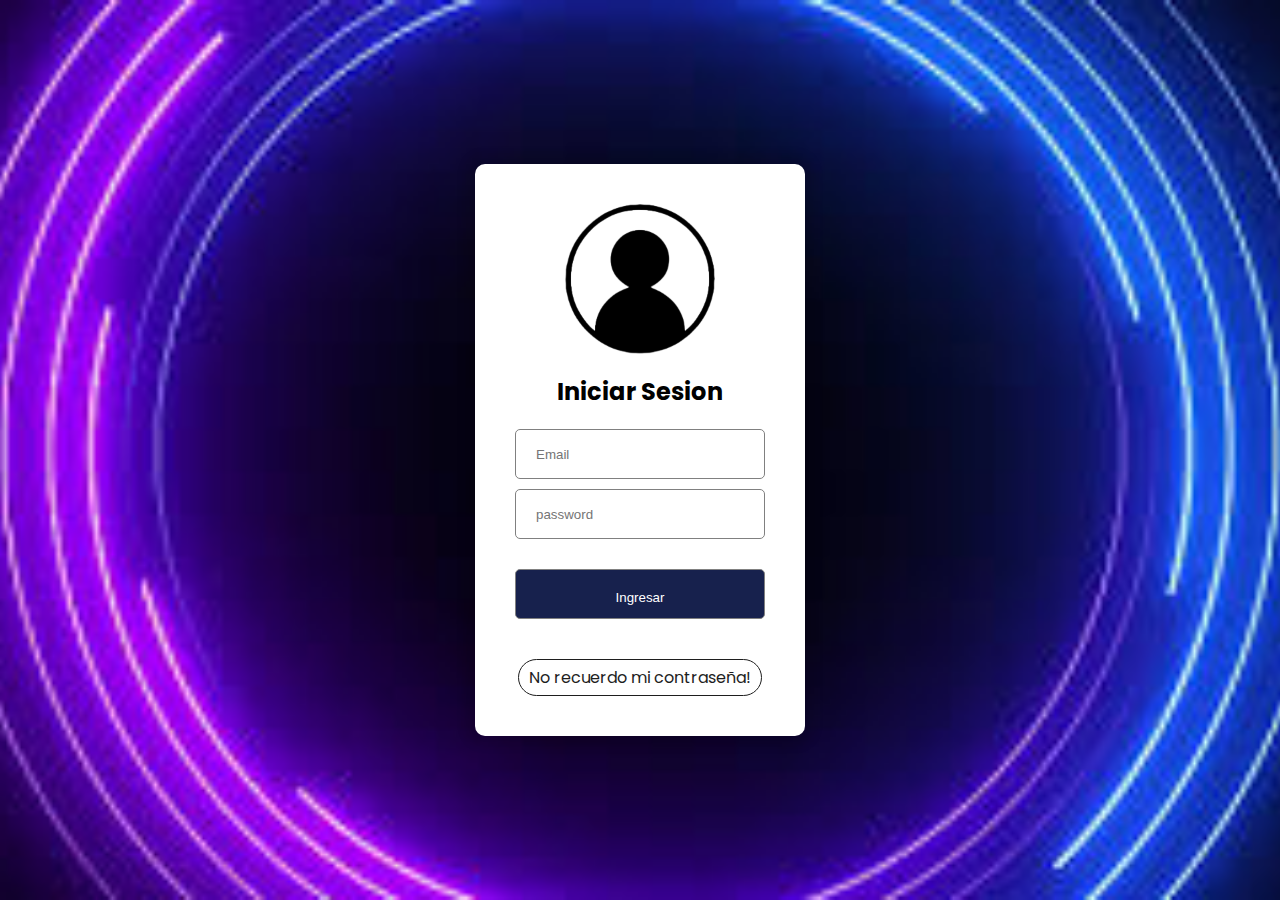
==== login/index.html @ f517fa46 "Iniciando Media Queries" ====
<!DOCTYPE html>
<html lang="en">
<head>
    <meta charset="UTF-8" />
    <meta http-equiv="X-UA-Compatible" content="IE=edge" />
    <meta name="viewport" content="width=device-width, initial-scale=1.0" />
    <title>Login</title>
    <link rel="stylesheet" href="style.css" />
</head>
<body>
    <div class="container">
        <div class="login">
        <img src="/img/login-img.png" alt="user imagen" />
        <h2>Iniciar Sesion</h2>
        <form>
            <input type="email" name="email" id="email" placeholder="Email" />
            <input type="password" placeholder="password" name="password" id="password"/>
            <input type="submit" value="Ingresar" class="btn" />
        </form>
        <a href="#">No recuerdo mi contraseña!</a>
        </div>
    </div>
</body>
</html>
---- login/style.css ----
@import url("https://fonts.googleapis.com/css2?family=Poppins:wght@300;400;600;700;900&display=swap");

* {
margin: 0;
padding: 0;
box-sizing: border-box;
}

body {
font-family: "Poppins", sans-serif;
}

.container {
/* background: black; */
display: flex;
justify-content: center;
align-items: center;
height: 100vh;
background: url(/img/login-background.jpg) no-repeat center/cover;
}

.login {
display: flex;
flex-direction: column;
justify-content: center;
align-items: center;
background: white;
padding: 40px;
border-radius: 10px;
gap: 20px;
box-shadow: 0 0 10px 10px rgba(0, 0, 0, 0.1);
}

.login img {
width: 150px;
}

form {
display: flex;
flex-direction: column;
gap: 10px;
}

input {
height: 50px;
border-radius: 5px;
border: 1px solid gray;
padding: 20px;
width: 250px;
}

input:focus {
outline: none;
}

.btn {
background: #17214d;
color: white;
margin: 20px 0;
cursor: pointer;
}

.login a {
text-decoration: none;
color: #1e1e1e;
border: 1px solid #1e1e1e;
padding: 5px 10px;
border-radius: 50px;
}

.login a:hover {
background: #1e1e1e;
color: white;
transform: scale(1.2);

transition: all 0.3s;
-webkit-transition: all 0.3s;
-moz-transition: all 0.3s;
-ms-transition: all 0.3s;
-o-transition: all 0.3s;
}
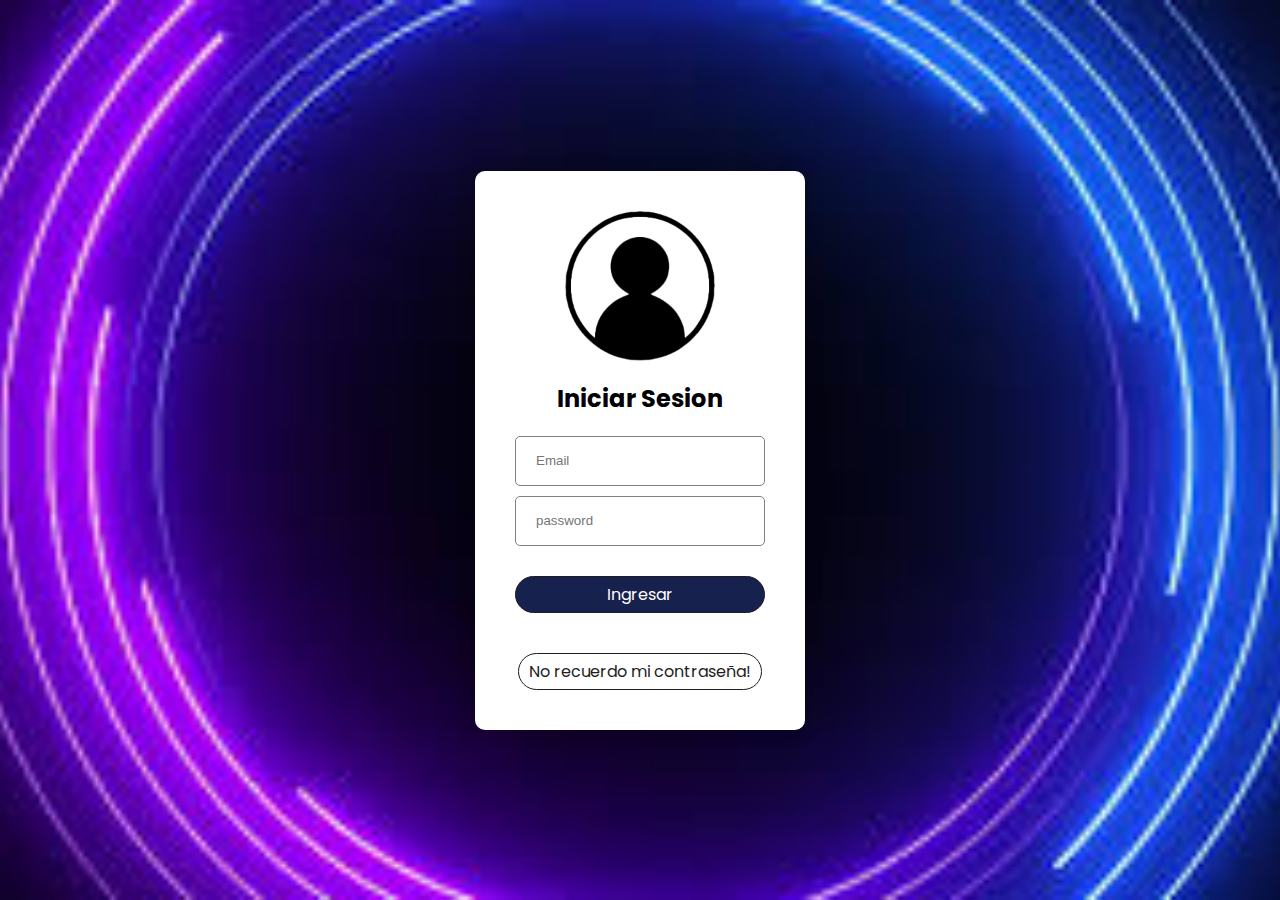
==== commit fbd341c3: "Linkee el navbar" ====
--- a/login/index.html
+++ b/login/index.html
@@ -15,9 +15,9 @@
         <form>
             <input type="email" name="email" id="email" placeholder="Email" />
             <input type="password" placeholder="password" name="password" id="password"/>
-            <input type="submit" value="Ingresar" class="btn" />
+            <a href="http://127.0.0.1:5503/index.html" class="btn" id="btn-text">Ingresar</a>
         </form>
-        <a href="#">No recuerdo mi contraseña!</a>
+        <a href="#" class="remember">No recuerdo mi contraseña!</a>
         </div>
     </div>
 </body>
--- a/login/style.css
+++ b/login/style.css
@@ -60,6 +60,11 @@
 cursor: pointer;
 }
 
+#btn-text {
+    color: white;
+    text-align: center;
+}
+
 .login a {
 text-decoration: none;
 color: #1e1e1e;
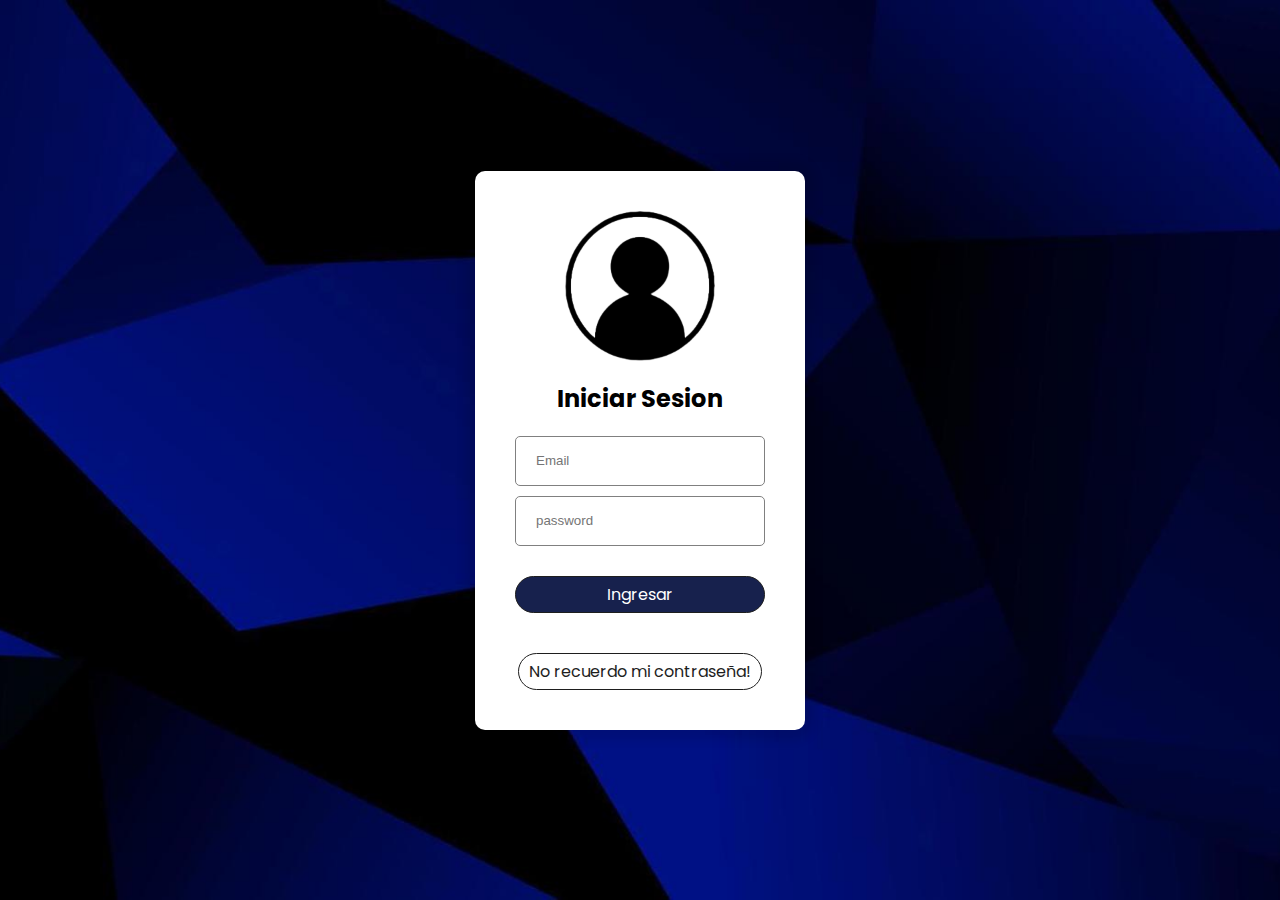
==== commit 655f3209: "Modificación del enlace del navbar" ====
--- a/login/index.html
+++ b/login/index.html
@@ -8,7 +8,7 @@
     <link rel="stylesheet" href="style.css" />
 </head>
 <body>
-    <div class="container">
+    <div class="container" id="login">
         <div class="login">
         <img src="/img/login-img.png" alt="user imagen" />
         <h2>Iniciar Sesion</h2>
--- a/login/style.css
+++ b/login/style.css
@@ -16,7 +16,7 @@
 justify-content: center;
 align-items: center;
 height: 100vh;
-background: url(/img/login-background.jpg) no-repeat center/cover;
+background: url(/img/login-background01.jpg) no-repeat center/cover;
 }
 
 .login {
